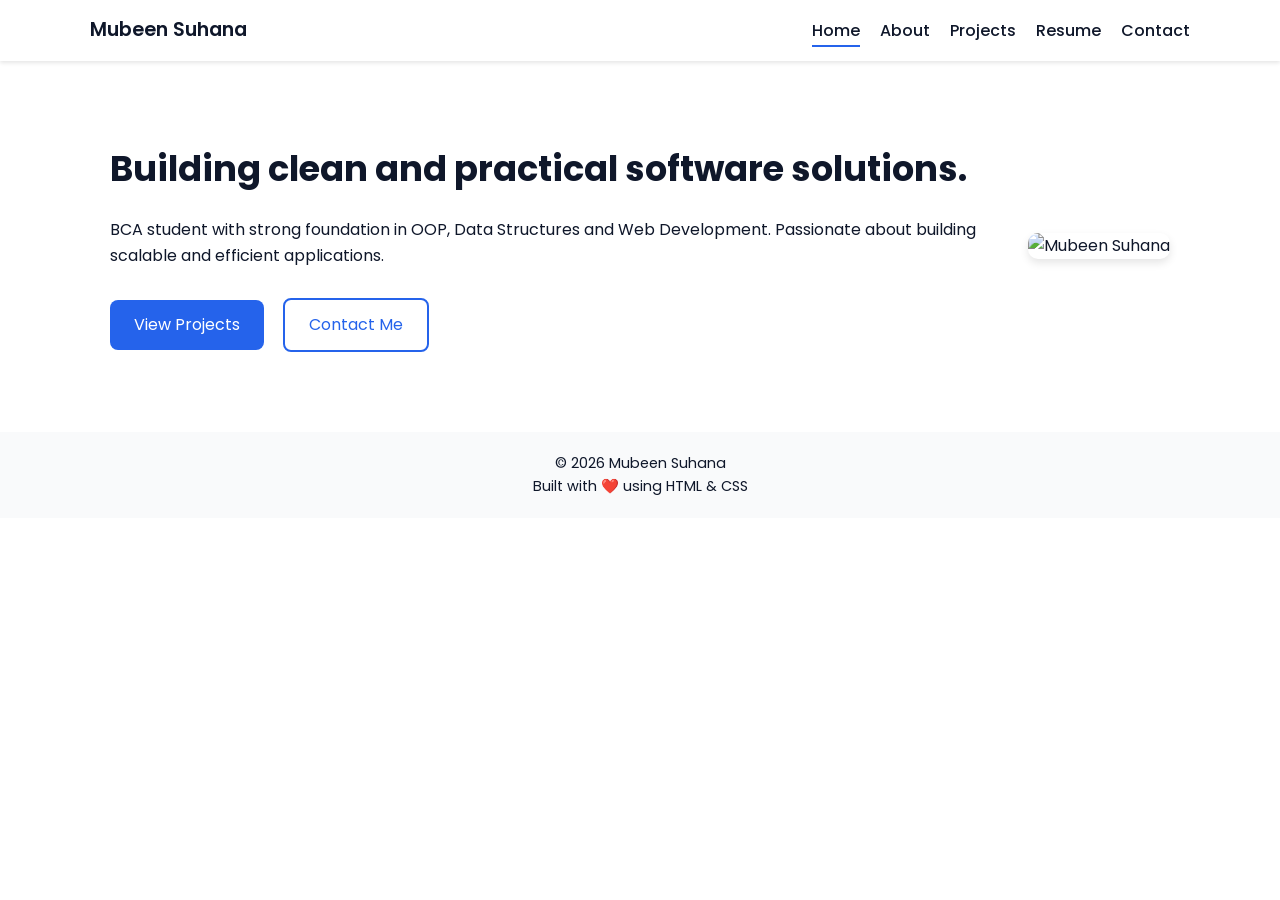
==== index.html @ 09c67f22 "Version 1" ====
<!DOCTYPE html>
<html lang="en">
<head>
    <meta charset="UTF-8">
    <meta http-equiv="X-UA-Compatible" content="IE=edge">
    <meta name="viewport" content="width=device-width, initial-scale=1.0">
    <title>Mubeen Suhana – Portfolio</title>

    <!-- Google Font -->
    <link href="https://fonts.googleapis.com/css2?family=Poppins:wght@300;400;600&display=swap" rel="stylesheet">
    <!-- Stylesheet -->
    <link rel="stylesheet" href="assets/css/style.css">
</head>
<body>
    <!-- Header / Navbar -->
    <header class="site-header">
        <div class="container">
            <div class="logo">Mubeen Suhana</div>
            <nav class="site-nav" id="site-nav">
                <a href="index.html" class="nav-link active">Home</a>
                <a href="about.html" class="nav-link">About</a>
                <a href="projects.html" class="nav-link">Projects</a>
                <a href="resume.html" class="nav-link">Resume</a>
                <a href="contact.html" class="nav-link">Contact</a>
            </nav>
            <div class="hamburger" id="hamburger">
                <span></span><span></span><span></span>
            </div>
        </div>
    </header>

    <!-- Landing Section -->
    <section class="landing fade-in" id="home">
        <div class="container landing-content">
            <div class="intro-text">
                <h1>Building clean and practical software solutions.</h1>
                <p>BCA student with strong foundation in OOP, Data Structures and Web Development. Passionate about building scalable and efficient applications.</p>
                <div class="buttons">
                    <a href="projects.html" class="btn btn-primary">View Projects</a>
                    <a href="contact.html" class="btn btn-secondary">Contact Me</a>
                </div>
            </div>
            <div class="intro-image">
                <img src="assets/images/profile.jpg" alt="Mubeen Suhana" />
            </div>
        </div>
    </section>

    <!-- Footer -->
    <footer class="site-footer">
        <div class="container">
            <p>© 2026 Mubeen Suhana</p>
            <p>Built with ❤️ using HTML &amp; CSS</p>
        </div>
    </footer>

    <script src="assets/js/main.js"></script>
</body>
</html>
---- assets/css/style.css ----
/* Reset & base */
*{
    margin:0;
    padding:0;
    box-sizing:border-box;
}
html{scroll-behavior:smooth;}
body{
    font-family:'Poppins',sans-serif;
    color:#0f172a;
    line-height:1.6;
    background:#fff;
}
.container{
    max-width:1100px;
    margin:0 auto;
    padding:0 20px;
}
.site-header{
    position:sticky;
    top:0;
    background:#fff;
    box-shadow:0 2px 4px rgba(0,0,0,.1);
    z-index:100;
}
.site-header .container{
    display:flex;
    align-items:center;
    justify-content:space-between;
    padding:15px 0;
}
.logo{
    font-weight:600;
    font-size:1.2rem;
}
.site-nav{
    display:flex;
    gap:20px;
}
.nav-link{
    text-decoration:none;
    color:#0f172a;
    font-weight:500;
    position:relative;
}
.nav-link.active::after{
    content:'';
    position:absolute;
    width:100%;
    height:2px;
    background:#2563eb;
    bottom:-4px;
    left:0;
}
.hamburger{
    display:none;
    flex-direction:column;
    cursor:pointer;
    gap:4px;
}
.hamburger span{
    width:25px;
    height:3px;
    background:#0f172a;
    border-radius:2px;
}

/* Landing */
.landing{
    padding:80px 0;
}
.landing-content{
    display:flex;
    align-items:center;
    justify-content:space-between;
    gap:40px;
    flex-wrap:wrap;
}
.intro-text{
    flex:1 1 400px;
}
.intro-text h1{
    font-size:2.2rem;
    margin-bottom:20px;
}
.intro-text p{
    margin-bottom:30px;
}
.buttons .btn{
    margin-right:15px;
}
.intro-image img{
    width:300px;
    max-width:100%;
    border-radius:10px;
    box-shadow:0 4px 8px rgba(0,0,0,.1);
}

/* Sections */
.section-title{
    text-align:center;
    margin-bottom:40px;
    font-size:1.8rem;
}

.about-section, .projects-section, .resume-section, .contact-section{
    padding:60px 0;
}
.about-content{
    display:flex;
    gap:40px;
    flex-wrap:wrap;
}
.about-image img{
    width:250px;
    border-radius:12px;
    box-shadow:0 4px 8px rgba(0,0,0,.1);
}
.about-text{
    flex:1 1 300px;
}
.skills-grid{
    display:grid;
    gap:20px;
    grid-template-columns:repeat(auto-fit,minmax(200px,1fr));
}
.skill-card{
    background:#f9fafb;
    padding:20px;
    border-radius:10px;
    box-shadow:0 2px 4px rgba(0,0,0,.05);
}
.education-section .timeline{
    list-style:none;
    position:relative;
    padding-left:20px;
}
.education-section .timeline::before{
    content:'';
    position:absolute;
    left:9px;
    top:0;
    bottom:0;
    width:2px;
    background:#2563eb;
}
.education-section .timeline li{
    position:relative;
    margin-bottom:20px;
}
.education-section .timeline .year{
    font-weight:600;
    color:#2563eb;
}
.education-section .timeline .details{
    margin-left:20px;
}

/* alternate section backgrounds */
section:nth-of-type(even){
    background:#f9fafb;
}
.projects-grid{
    display:grid;
    gap:30px;
    grid-template-columns:repeat(auto-fit,minmax(280px,1fr));
}
.project-card{
    background:#f9fafb;
    padding:20px;
    border-radius:12px;
    box-shadow:0 2px 4px rgba(0,0,0,.05);
    transition:transform .3s,box-shadow .3s;
}
.project-card:hover{
    transform:translateY(-5px);
    box-shadow:0 8px 16px rgba(0,0,0,.1);
}
.tags{
    margin:15px 0;
}
.tag{
    display:inline-block;
    background:#e0e7ff;
    color:#2563eb;
    padding:4px 8px;
    border-radius:8px;
    font-size:0.8rem;
    margin-right:5px;
}
.project-links .btn-sm{
    font-size:0.85rem;
    padding:6px 12px;
}

.resume-content{
    margin-top:30px;
}
.resume-content h3{
    margin-top:20px;
}

.contact-content{
    display:flex;
    gap:40px;
    flex-wrap:wrap;
}
.contact-info{
    flex:1 1 250px;
}
.contact-form{
    flex:1 1 300px;
}
.contact-form input,
.contact-form textarea{
    width:100%;
    padding:10px;
    margin-bottom:15px;
    border:1px solid #ccc;
    border-radius:8px;
    transition:border-color .3s;
}
.contact-form input:focus,
.contact-form textarea:focus{
    outline:none;
    border-color:#2563eb;
}

.btn{
    display:inline-block;
    background:#2563eb;
    color:#fff;
    text-decoration:none;
    padding:12px 24px;
    border-radius:8px;
    transition:background .3s,transform .2s;
}
.btn:hover{
    background:#1e40af;
    transform:translateY(-2px);
}
.btn-secondary{
    background:#fff;
    color:#2563eb;
    border:2px solid #2563eb;
}
.btn-secondary:hover{
    background:#2563eb;
    color:#fff;
}
.btn-sm{
    padding:8px 16px;
}

.site-footer{
    background:#f9fafb;
    padding:20px 0;
    text-align:center;
    font-size:0.9rem;
}

/* responsive */
.fade-in{
    opacity:0;
    transform:translateY(20px);
    transition:opacity .6s ease-out, transform .6s ease-out;
}
.fade-in.visible{
    opacity:1;
    transform:translateY(0);
}

@media(max-width:768px){
    .site-nav{
        position:absolute;
        z-index:200;
        top:60px;
        right:20px;
        background:#fff;
        flex-direction:column;
        gap:10px;
        padding:15px;
        box-shadow:0 2px 8px rgba(0,0,0,.1);
        display:none;
    }
    .site-nav.open{
        display:flex;
    }
    .hamburger{
        display:flex;
    }
    .landing-content{
        flex-direction:column;
        text-align:center;
    }
    .about-content,
    .contact-content{
        flex-direction:column;
    }
}
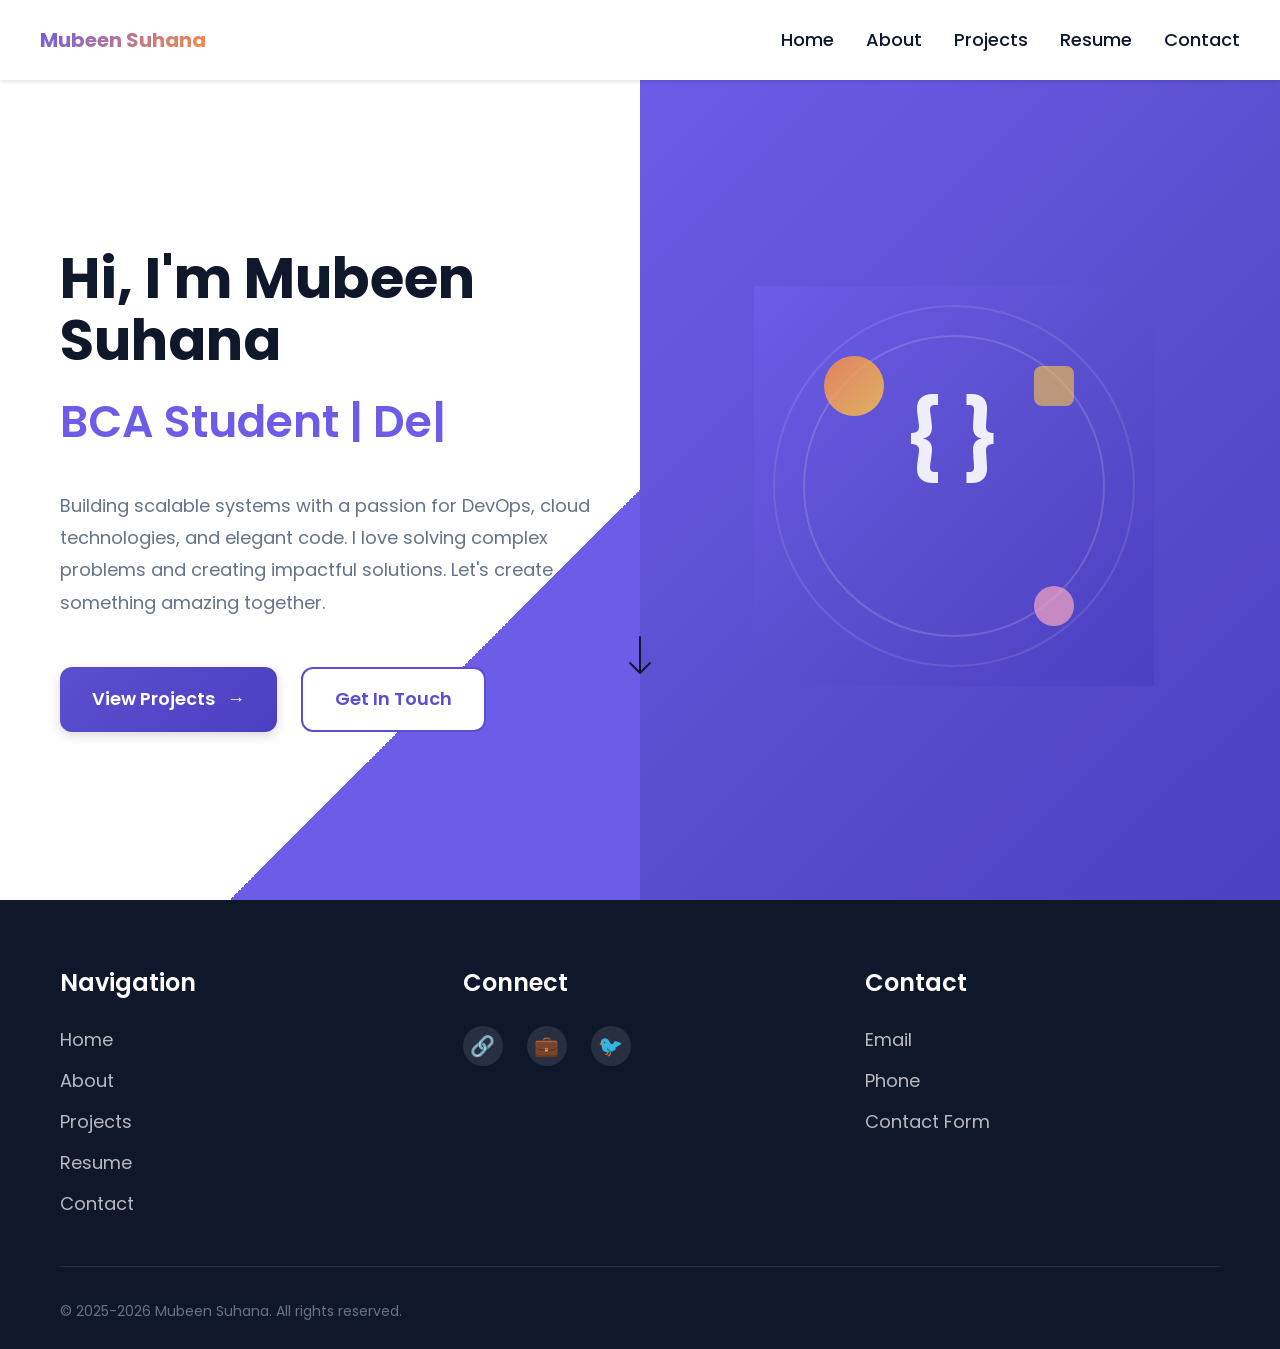
==== commit a3ba8632: "Version 2 Update" ====
--- a/index.html
+++ b/index.html
@@ -4,53 +4,149 @@
     <meta charset="UTF-8">
     <meta http-equiv="X-UA-Compatible" content="IE=edge">
     <meta name="viewport" content="width=device-width, initial-scale=1.0">
-    <title>Mubeen Suhana – Portfolio</title>
-
-    <!-- Google Font -->
-    <link href="https://fonts.googleapis.com/css2?family=Poppins:wght@300;400;600&display=swap" rel="stylesheet">
-    <!-- Stylesheet -->
+    <meta name="description" content="Mubeen Suhana - BCA Student & Aspiring DevOps Engineer. Explore my portfolio, projects, and skills in software development and cloud technologies.">
+    <meta name="keywords" content="DevOps, Developer, BCA Student, Cloud Technologies, Web Development">
+    <meta name="author" content="Mubeen Suhana">
+    <meta name="theme-color" content="#6C5CE7">
+    <title>Mubeen Suhana - BCA Student & Aspiring DevOps Engineer</title>
+    <link rel="icon" type="image/svg+xml" href="data:image/svg+xml,<svg xmlns='http://www.w3.org/2000/svg' viewBox='0 0 100 100'><text y='75' font-size='75' fill='%236C5CE7'>M</text></svg>">
+    <link href="https://fonts.googleapis.com/css2?family=Poppins:wght@300;400;500;600;700&display=swap" rel="stylesheet">
     <link rel="stylesheet" href="assets/css/style.css">
 </head>
 <body>
-    <!-- Header / Navbar -->
+    <!-- HEADER / NAVIGATION -->
     <header class="site-header">
         <div class="container">
             <div class="logo">Mubeen Suhana</div>
-            <nav class="site-nav" id="site-nav">
+            <nav class="site-nav" id="site-nav" aria-label="Main navigation">
                 <a href="index.html" class="nav-link active">Home</a>
                 <a href="about.html" class="nav-link">About</a>
                 <a href="projects.html" class="nav-link">Projects</a>
                 <a href="resume.html" class="nav-link">Resume</a>
                 <a href="contact.html" class="nav-link">Contact</a>
             </nav>
-            <div class="hamburger" id="hamburger">
-                <span></span><span></span><span></span>
+            <div class="hamburger" id="hamburger" aria-label="Toggle navigation" role="button" tabindex="0">
+                <span></span>
+                <span></span>
+                <span></span>
             </div>
         </div>
     </header>
 
-    <!-- Landing Section -->
-    <section class="landing fade-in" id="home">
-        <div class="container landing-content">
-            <div class="intro-text">
-                <h1>Building clean and practical software solutions.</h1>
-                <p>BCA student with strong foundation in OOP, Data Structures and Web Development. Passionate about building scalable and efficient applications.</p>
-                <div class="buttons">
-                    <a href="projects.html" class="btn btn-primary">View Projects</a>
-                    <a href="contact.html" class="btn btn-secondary">Contact Me</a>
+    <!-- HERO SECTION -->
+    <section class="landing" id="home">
+        <div class="container">
+            <div class="landing-content">
+                <!-- Left Content -->
+                <div class="intro-text">
+                    <h1>Hi, I'm Mubeen Suhana</h1>
+                    <div class="role-subtitle">
+                        <span class="typing">BCA Student | DevOps Enthusiast</span>
+                    </div>
+                    <p class="summary">
+                        Building scalable systems with a passion for DevOps, cloud technologies, and elegant code. 
+                        I love solving complex problems and creating impactful solutions. Let's create something amazing together.
+                    </p>
+                    <div class="cta-buttons">
+                        <a href="projects.html" class="btn btn-primary">
+                            <span>View Projects</span>
+                            <span>→</span>
+                        </a>
+                        <a href="contact.html" class="btn btn-secondary">
+                            <span>Get In Touch</span>
+                        </a>
+                    </div>
+                </div>
+
+                <!-- Right Content - Decorative Image Area -->
+                <div class="intro-image-wrapper">
+                    <div class="intro-image">
+                        <svg viewBox="0 0 400 400" xmlns="http://www.w3.org/2000/svg">
+                            <!-- Gradient Background -->
+                            <defs>
+                                <linearGradient id="bgGradient" x1="0%" y1="0%" x2="100%" y2="100%">
+                                    <stop offset="0%" style="stop-color:#6C5CE7;stop-opacity:1" />
+                                    <stop offset="50%" style="stop-color:#5A4FCF;stop-opacity:1" />
+                                    <stop offset="100%" style="stop-color:#4C40C2;stop-opacity:1" />
+                                </linearGradient>
+                                <linearGradient id="accentGradient" x1="0%" y1="0%" x2="100%" y2="100%">
+                                    <stop offset="0%" style="stop-color:#FF8C42;stop-opacity:1" />
+                                    <stop offset="100%" style="stop-color:#FFC947;stop-opacity:1" />
+                                </linearGradient>
+                            </defs>
+                            
+                            <!-- Background -->
+                            <rect width="400" height="400" fill="url(#bgGradient)"/>
+                            
+                            <!-- Decorative Elements -->
+                            <circle cx="200" cy="200" r="180" fill="none" stroke="rgba(255,255,255,0.1)" stroke-width="2"/>
+                            <circle cx="200" cy="200" r="150" fill="none" stroke="rgba(255,255,255,0.15)" stroke-width="2"/>
+                            
+                            <!-- Development Icon -->
+                            <g transform="translate(150, 120)">
+                                <!-- Code Brackets -->
+                                <text x="0" y="60" font-size="80" font-weight="bold" fill="rgba(255,255,255,0.9)">{ }</text>
+                            </g>
+                            
+                            <!-- Floating Elements -->
+                            <circle cx="100" cy="100" r="30" fill="url(#accentGradient)" opacity="0.8"/>
+                            <circle cx="300" cy="320" r="20" fill="#F8A5C2" opacity="0.7"/>
+                            <rect x="280" y="80" width="40" height="40" fill="#FFC947" opacity="0.6" rx="8"/>
+                        </svg>
+                    </div>
                 </div>
             </div>
-            <div class="intro-image">
-                <img src="assets/images/profile.jpg" alt="Mubeen Suhana" />
+
+            <!-- Scroll Indicator -->
+            <div class="scroll-indicator">
+                <svg width="24" height="40" viewBox="0 0 24 40" fill="none" xmlns="http://www.w3.org/2000/svg">
+                    <path d="M12 2V38M12 38L2 28M12 38L22 28" stroke="#0F172A" stroke-width="2" stroke-linecap="round" stroke-linejoin="round"/>
+                </svg>
             </div>
         </div>
     </section>
 
-    <!-- Footer -->
+    <!-- FOOTER -->
     <footer class="site-footer">
         <div class="container">
-            <p>© 2026 Mubeen Suhana</p>
-            <p>Built with ❤️ using HTML &amp; CSS</p>
+            <div class="footer-content">
+                <div class="footer-section">
+                    <h4>Navigation</h4>
+                    <div class="footer-links">
+                        <a href="index.html">Home</a>
+                        <a href="about.html">About</a>
+                        <a href="projects.html">Projects</a>
+                        <a href="resume.html">Resume</a>
+                        <a href="contact.html">Contact</a>
+                    </div>
+                </div>
+                <div class="footer-section">
+                    <h4>Connect</h4>
+                    <div class="social-links">
+                        <a href="https://github.com" target="_blank" rel="noopener noreferrer" class="social-link" aria-label="GitHub" title="GitHub">
+                            <span>🔗</span>
+                        </a>
+                        <a href="https://linkedin.com" target="_blank" rel="noopener noreferrer" class="social-link" aria-label="LinkedIn" title="LinkedIn">
+                            <span>💼</span>
+                        </a>
+                        <a href="https://twitter.com" target="_blank" rel="noopener noreferrer" class="social-link" aria-label="Twitter" title="Twitter">
+                            <span>🐦</span>
+                        </a>
+                    </div>
+                </div>
+                <div class="footer-section">
+                    <h4>Contact</h4>
+                    <div class="footer-links">
+                        <a href="mailto:mubeensuhana10@gmail.com">Email</a>
+                        <a href="tel:+919591820021">Phone</a>
+                        <a href="contact.html">Contact Form</a>
+                    </div>
+                </div>
+            </div>
+            <div class="footer-bottom">
+                <p>&copy; 2025-2026 Mubeen Suhana. All rights reserved.</p>
+                <div class="back-to-top" id="backToTop" title="Back to Top">↑</div>
+            </div>
         </div>
     </footer>
 
--- a/assets/css/style.css
+++ b/assets/css/style.css
@@ -1,300 +1,1095 @@
-/* Reset & base */
-*{
-    margin:0;
-    padding:0;
-    box-sizing:border-box;
-}
-html{scroll-behavior:smooth;}
-body{
-    font-family:'Poppins',sans-serif;
-    color:#0f172a;
-    line-height:1.6;
-    background:#fff;
-}
-.container{
-    max-width:1100px;
-    margin:0 auto;
-    padding:0 20px;
-}
-.site-header{
-    position:sticky;
-    top:0;
-    background:#fff;
-    box-shadow:0 2px 4px rgba(0,0,0,.1);
-    z-index:100;
-}
-.site-header .container{
-    display:flex;
-    align-items:center;
-    justify-content:space-between;
-    padding:15px 0;
-}
-.logo{
-    font-weight:600;
-    font-size:1.2rem;
-}
-.site-nav{
-    display:flex;
-    gap:20px;
-}
-.nav-link{
-    text-decoration:none;
-    color:#0f172a;
-    font-weight:500;
-    position:relative;
-}
-.nav-link.active::after{
-    content:'';
-    position:absolute;
-    width:100%;
-    height:2px;
-    background:#2563eb;
-    bottom:-4px;
-    left:0;
-}
-.hamburger{
-    display:none;
-    flex-direction:column;
-    cursor:pointer;
-    gap:4px;
-}
-.hamburger span{
-    width:25px;
-    height:3px;
-    background:#0f172a;
-    border-radius:2px;
-}
-
-/* Landing */
-.landing{
-    padding:80px 0;
-}
-.landing-content{
-    display:flex;
-    align-items:center;
-    justify-content:space-between;
-    gap:40px;
-    flex-wrap:wrap;
-}
-.intro-text{
-    flex:1 1 400px;
-}
-.intro-text h1{
-    font-size:2.2rem;
-    margin-bottom:20px;
-}
-.intro-text p{
-    margin-bottom:30px;
-}
-.buttons .btn{
-    margin-right:15px;
-}
-.intro-image img{
-    width:300px;
-    max-width:100%;
-    border-radius:10px;
-    box-shadow:0 4px 8px rgba(0,0,0,.1);
-}
-
-/* Sections */
-.section-title{
-    text-align:center;
-    margin-bottom:40px;
-    font-size:1.8rem;
-}
-
-.about-section, .projects-section, .resume-section, .contact-section{
-    padding:60px 0;
-}
-.about-content{
-    display:flex;
-    gap:40px;
-    flex-wrap:wrap;
-}
-.about-image img{
-    width:250px;
-    border-radius:12px;
-    box-shadow:0 4px 8px rgba(0,0,0,.1);
-}
-.about-text{
-    flex:1 1 300px;
-}
-.skills-grid{
-    display:grid;
-    gap:20px;
-    grid-template-columns:repeat(auto-fit,minmax(200px,1fr));
-}
-.skill-card{
-    background:#f9fafb;
-    padding:20px;
-    border-radius:10px;
-    box-shadow:0 2px 4px rgba(0,0,0,.05);
-}
-.education-section .timeline{
-    list-style:none;
-    position:relative;
-    padding-left:20px;
-}
-.education-section .timeline::before{
-    content:'';
-    position:absolute;
-    left:9px;
-    top:0;
-    bottom:0;
-    width:2px;
-    background:#2563eb;
-}
-.education-section .timeline li{
-    position:relative;
-    margin-bottom:20px;
-}
-.education-section .timeline .year{
-    font-weight:600;
-    color:#2563eb;
-}
-.education-section .timeline .details{
-    margin-left:20px;
-}
-
-/* alternate section backgrounds */
-section:nth-of-type(even){
-    background:#f9fafb;
-}
-.projects-grid{
-    display:grid;
-    gap:30px;
-    grid-template-columns:repeat(auto-fit,minmax(280px,1fr));
-}
-.project-card{
-    background:#f9fafb;
-    padding:20px;
-    border-radius:12px;
-    box-shadow:0 2px 4px rgba(0,0,0,.05);
-    transition:transform .3s,box-shadow .3s;
-}
-.project-card:hover{
-    transform:translateY(-5px);
-    box-shadow:0 8px 16px rgba(0,0,0,.1);
-}
-.tags{
-    margin:15px 0;
-}
-.tag{
-    display:inline-block;
-    background:#e0e7ff;
-    color:#2563eb;
-    padding:4px 8px;
-    border-radius:8px;
-    font-size:0.8rem;
-    margin-right:5px;
-}
-.project-links .btn-sm{
-    font-size:0.85rem;
-    padding:6px 12px;
-}
-
-.resume-content{
-    margin-top:30px;
-}
-.resume-content h3{
-    margin-top:20px;
-}
-
-.contact-content{
-    display:flex;
-    gap:40px;
-    flex-wrap:wrap;
-}
-.contact-info{
-    flex:1 1 250px;
-}
-.contact-form{
-    flex:1 1 300px;
-}
-.contact-form input,
-.contact-form textarea{
-    width:100%;
-    padding:10px;
-    margin-bottom:15px;
-    border:1px solid #ccc;
-    border-radius:8px;
-    transition:border-color .3s;
-}
-.contact-form input:focus,
-.contact-form textarea:focus{
-    outline:none;
-    border-color:#2563eb;
-}
-
-.btn{
-    display:inline-block;
-    background:#2563eb;
-    color:#fff;
-    text-decoration:none;
-    padding:12px 24px;
-    border-radius:8px;
-    transition:background .3s,transform .2s;
-}
-.btn:hover{
-    background:#1e40af;
-    transform:translateY(-2px);
-}
-.btn-secondary{
-    background:#fff;
-    color:#2563eb;
-    border:2px solid #2563eb;
-}
-.btn-secondary:hover{
-    background:#2563eb;
-    color:#fff;
-}
-.btn-sm{
-    padding:8px 16px;
-}
-
-.site-footer{
-    background:#f9fafb;
-    padding:20px 0;
-    text-align:center;
-    font-size:0.9rem;
-}
-
-/* responsive */
-.fade-in{
-    opacity:0;
-    transform:translateY(20px);
-    transition:opacity .6s ease-out, transform .6s ease-out;
-}
-.fade-in.visible{
-    opacity:1;
-    transform:translateY(0);
-}
-
-@media(max-width:768px){
-    .site-nav{
-        position:absolute;
-        z-index:200;
-        top:60px;
-        right:20px;
-        background:#fff;
-        flex-direction:column;
-        gap:10px;
-        padding:15px;
-        box-shadow:0 2px 8px rgba(0,0,0,.1);
-        display:none;
-    }
-    .site-nav.open{
-        display:flex;
-    }
-    .hamburger{
-        display:flex;
-    }
-    .landing-content{
-        flex-direction:column;
-        text-align:center;
-    }
+/* ==========================================
+   PREMIUM DEVELOPER PORTFOLIO - DESIGN SYSTEM
+   ========================================== */
+
+/* CSS VARIABLES - DESIGN TOKENS */
+:root {
+    /* Primary Colors */
+    --color-primary-dark: #6C5CE7;
+    --color-primary: #5A4FCF;
+    --color-primary-light: #4C40C2;
+    
+    /* Accent Colors */
+    --color-accent-orange: #FF8C42;
+    --color-accent-yellow: #FFC947;
+    --color-accent-pink: #F8A5C2;
+    
+    /* Neutrals */
+    --color-white: #FFFFFF;
+    --color-light: #F5F5F7;
+    --color-light-gray: #E9ECEF;
+    --color-dark-text: #0F172A;
+    --color-secondary-text: #64748B;
+    
+    /* Typography */
+    --font-primary: 'Poppins', sans-serif;
+    --font-size-h1: 3.5rem;
+    --font-size-h2: 2.75rem;
+    --font-size-h3: 2rem;
+    --font-size-h4: 1.5rem;
+    --font-size-body: 1.125rem;
+    --font-size-small: 0.875rem;
+    --font-weight-regular: 400;
+    --font-weight-medium: 500;
+    --font-weight-semibold: 600;
+    --font-weight-bold: 700;
+    
+    /* Spacing Scale */
+    --space-xs: 0.5rem;
+    --space-sm: 0.75rem;
+    --space-md: 1rem;
+    --space-lg: 1.5rem;
+    --space-xl: 2rem;
+    --space-2xl: 3rem;
+    --space-3xl: 4rem;
+    --space-4xl: 6rem;
+    
+    /* Border Radius */
+    --radius-sm: 8px;
+    --radius-md: 12px;
+    --radius-lg: 16px;
+    --radius-xl: 24px;
+    --radius-full: 9999px;
+    
+    /* Shadows */
+    --shadow-xs: 0 1px 2px rgba(0, 0, 0, 0.05);
+    --shadow-sm: 0 2px 4px rgba(0, 0, 0, 0.1);
+    --shadow-md: 0 4px 12px rgba(0, 0, 0, 0.15);
+    --shadow-lg: 0 8px 24px rgba(0, 0, 0, 0.2);
+    --shadow-xl: 0 12px 32px rgba(0, 0, 0, 0.25);
+    --shadow-glow: 0 0 30px rgba(106, 92, 231, 0.3);
+    
+    /* Transitions */
+    --transition-fast: 0.2s ease-in-out;
+    --transition-base: 0.3s ease-in-out;
+    --transition-slow: 0.6s ease-out;
+    
+    /* Container */
+    --container-max-width: 1200px;
+    --container-padding: 1.25rem;
+}
+
+/* ==========================================
+   RESET & BASE STYLES
+   ========================================== */
+*,
+*::before,
+*::after {
+    margin: 0;
+    padding: 0;
+    box-sizing: border-box;
+}
+
+html {
+    scroll-behavior: smooth;
+}
+
+body {
+    font-family: var(--font-primary);
+    font-size: var(--font-size-body);
+    color: var(--color-dark-text);
+    line-height: 1.6;
+    background: var(--color-white);
+    overflow-x: hidden;
+}
+
+/* Typography */
+h1 {
+    font-size: var(--font-size-h1);
+    font-weight: var(--font-weight-bold);
+    line-height: 1.2;
+    color: var(--color-dark-text);
+}
+
+h2 {
+    font-size: var(--font-size-h2);
+    font-weight: var(--font-weight-bold);
+    line-height: 1.2;
+    color: var(--color-dark-text);
+}
+
+h3 {
+    font-size: var(--font-size-h3);
+    font-weight: var(--font-weight-bold);
+    color: var(--color-dark-text);
+}
+
+h4 {
+    font-size: var(--font-size-h4);
+    font-weight: var(--font-weight-semibold);
+    color: var(--color-dark-text);
+}
+
+p {
+    color: var(--color-secondary-text);
+    line-height: 1.8;
+}
+
+a {
+    color: var(--color-primary);
+    text-decoration: none;
+    transition: color var(--transition-base);
+}
+
+a:hover {
+    color: var(--color-primary-dark);
+}
+
+/* Container */
+.container {
+    max-width: var(--container-max-width);
+    margin: 0 auto;
+    padding: 0 var(--container-padding);
+}
+
+/* ==========================================
+   HEADER & NAVIGATION
+   ========================================== */
+.site-header {
+    position: sticky;
+    top: 0;
+    background: rgba(255, 255, 255, 0.95);
+    backdrop-filter: blur(10px);
+    box-shadow: var(--shadow-sm);
+    z-index: 100;
+}
+
+.site-header .container {
+    display: flex;
+    align-items: center;
+    justify-content: space-between;
+    padding: var(--space-lg) 0;
+}
+
+.logo {
+    font-weight: var(--font-weight-bold);
+    font-size: 1.25rem;
+    background: linear-gradient(135deg, var(--color-primary-dark), var(--color-accent-orange));
+    -webkit-background-clip: text;
+    -webkit-text-fill-color: transparent;
+    background-clip: text;
+}
+
+.site-nav {
+    display: flex;
+    gap: var(--space-xl);
+}
+
+.nav-link {
+    text-decoration: none;
+    color: var(--color-dark-text);
+    font-weight: var(--font-weight-medium);
+    position: relative;
+    transition: color var(--transition-base);
+}
+
+.nav-link::after {
+    content: '';
+    position: absolute;
+    bottom: -4px;
+    left: 0;
+    width: 0;
+    height: 2px;
+    background: linear-gradient(90deg, var(--color-primary), var(--color-accent-orange));
+    transition: width var(--transition-base);
+}
+
+.nav-link:hover::after,
+.nav-link.active::after {
+    width: 100%;
+}
+
+.nav-link.active {
+    color: var(--color-primary);
+}
+
+.hamburger {
+    display: none;
+    flex-direction: column;
+    cursor: pointer;
+    gap: var(--space-xs);
+}
+
+.hamburger span {
+    width: 25px;
+    height: 3px;
+    background: var(--color-dark-text);
+    border-radius: var(--radius-sm);
+    transition: all var(--transition-base);
+}
+
+/* ==========================================
+   HERO / LANDING SECTION
+   ========================================== */
+.landing {
+    min-height: calc(100vh - 80px);
+    display: flex;
+    align-items: center;
+    padding: var(--space-4xl) 0;
+    background: linear-gradient(135deg, var(--color-white) 50%, #6C5CE7 50%);
+    position: relative;
+    overflow: hidden;
+}
+
+.landing::before {
+    content: '';
+    position: absolute;
+    right: 0;
+    top: 0;
+    bottom: 0;
+    width: 50%;
+    background: linear-gradient(135deg, #6C5CE7, #5A4FCF, #4C40C2);
+    z-index: 0;
+}
+
+.landing .container {
+    position: relative;
+    z-index: 1;
+}
+
+.landing-content {
+    display: grid;
+    grid-template-columns: 1fr 1fr;
+    gap: var(--space-4xl);
+    align-items: center;
+}
+
+.intro-text {
+    color: var(--color-dark-text);
+}
+
+.intro-text h1 {
+    font-size: var(--font-size-h1);
+    margin-bottom: var(--space-md);
+    line-height: 1.1;
+}
+
+.intro-text .role-subtitle {
+    font-size: var(--font-size-h2);
+    color: var(--color-primary-dark);
+    font-weight: var(--font-weight-semibold);
+    margin-bottom: var(--space-xl);
+    min-height: 3.5rem;
+}
+
+.intro-text .summary {
+    font-size: var(--font-size-body);
+    color: var(--color-secondary-text);
+    margin-bottom: var(--space-2xl);
+    line-height: 1.8;
+}
+
+.cta-buttons {
+    display: flex;
+    gap: var(--space-lg);
+    flex-wrap: wrap;
+}
+
+.intro-image-wrapper {
+    display: flex;
+    justify-content: center;
+    align-items: center;
+}
+
+.intro-image {
+    position: relative;
+    width: 100%;
+    max-width: 400px;
+    aspect-ratio: 1;
+}
+
+.intro-image img {
+    width: 100%;
+    height: 100%;
+    object-fit: cover;
+    border-radius: var(--radius-xl);
+    box-shadow: var(--shadow-xl);
+    border: 4px solid var(--color-white);
+}
+
+.scroll-indicator {
+    position: absolute;
+    bottom: var(--space-2xl);
+    left: 50%;
+    transform: translateX(-50%);
+    animation: bounce 2s infinite;
+}
+
+@keyframes bounce {
+    0%, 20%, 50%, 80%, 100% {
+        transform: translateX(-50%) translateY(0);
+    }
+    40% {
+        transform: translateX(-50%) translateY(-10px);
+    }
+    60% {
+        transform: translateX(-50%) translateY(-5px);
+    }
+}
+
+/* ==========================================
+   SECTIONS & CONTAINERS
+   ========================================== */
+section {
+    padding: var(--space-4xl) 0;
+}
+
+.section-title {
+    font-size: var(--font-size-h2);
+    text-align: center;
+    margin-bottom: var(--space-3xl);
+    background: linear-gradient(135deg, var(--color-primary-dark), var(--color-accent-orange));
+    -webkit-background-clip: text;
+    -webkit-text-fill-color: transparent;
+    background-clip: text;
+}
+
+/* Split Layout */
+.split-content {
+    display: grid;
+    grid-template-columns: 1fr 1fr;
+    gap: var(--space-4xl);
+    align-items: center;
+}
+
+.text-content {
+    z-index: 1;
+}
+
+/* ==========================================
+   ABOUT SECTION
+   ========================================== */
+.about-section {
+    background: var(--color-white);
+}
+
+.about-content {
+    display: grid;
+    grid-template-columns: 1fr 1fr;
+    gap: var(--space-4xl);
+    align-items: start;
+}
+
+.about-image {
+    position: relative;
+}
+
+.about-image img {
+    width: 100%;
+    border-radius: var(--radius-xl);
+    box-shadow: var(--shadow-lg);
+    transition: transform var(--transition-base);
+}
+
+.about-image img:hover {
+    transform: translateY(-8px);
+}
+
+.about-text h2 {
+    margin-bottom: var(--space-xl);
+}
+
+.about-text p {
+    margin-bottom: var(--space-lg);
+    font-size: var(--font-size-body);
+}
+
+/* ==========================================
+   SKILLS SECTION
+   ========================================== */
+.skills-section {
+    background: var(--color-light);
+}
+
+.skills-grid {
+    display: grid;
+    grid-template-columns: repeat(auto-fit, minmax(280px, 1fr));
+    gap: var(--space-2xl);
+}
+
+.skill-card {
+    /* glassmorphism */
+    background: rgba(255, 255, 255, 0.45);
+    backdrop-filter: blur(10px);
+    padding: var(--space-2xl);
+    border-radius: var(--radius-lg);
+    box-shadow: var(--shadow-md);
+    transition: all var(--transition-base);
+    border-left: 4px solid var(--color-primary);
+}
+
+.skill-card:hover {
+    transform: translateY(-8px);
+    box-shadow: var(--shadow-xl);
+    border-left-color: var(--color-accent-orange);
+}
+
+.skill-card h4 {
+    margin-bottom: var(--space-md);
+    color: var(--color-primary-dark);
+}
+
+.skill-card p {
+    display: flex;
+    flex-wrap: wrap;
+    gap: var(--space-sm);
+}
+
+.skill-badge {
+    display: inline-block;
+    background: linear-gradient(135deg, var(--color-primary), var(--color-primary-light));
+    color: var(--color-white);
+    padding: var(--space-sm) var(--space-lg);
+    border-radius: var(--radius-full);
+    font-size: var(--font-size-small);
+    font-weight: var(--font-weight-medium);
+}
+
+/* ==========================================
+   PROJECTS SECTION
+   ========================================== */
+.projects-section {
+    background: var(--color-white);
+}
+
+.projects-grid {
+    display: grid;
+    grid-template-columns: repeat(auto-fit, minmax(320px, 1fr));
+    gap: var(--space-2xl);
+}
+
+.project-card {
+    /* glassmorphism effect */
+    background: rgba(255, 255, 255, 0.5);
+    backdrop-filter: blur(8px);
+    border-radius: var(--radius-lg);
+    box-shadow: var(--shadow-md);
+    overflow: hidden;
+    transition: all var(--transition-base);
+    border: 1px solid rgba(255,255,255,0.2);
+}
+
+.project-card:hover {
+    transform: translateY(-12px);
+    box-shadow: var(--shadow-lg);
+}
+
+.project-image {
+    width: 100%;
+    height: 200px;
+    background: linear-gradient(135deg, var(--color-primary), var(--color-primary-light));
+    display: flex;
+    align-items: center;
+    justify-content: center;
+    color: var(--color-white);
+    font-size: 3rem;
+}
+
+.project-content {
+    padding: var(--space-2xl);
+}
+
+.project-content h3 {
+    margin-bottom: var(--space-md);
+}
+
+.project-description {
+    font-size: var(--font-size-body);
+    color: var(--color-secondary-text);
+    margin-bottom: var(--space-lg);
+}
+
+.tech-stack {
+    display: flex;
+    flex-wrap: wrap;
+    gap: var(--space-sm);
+    margin-bottom: var(--space-lg);
+}
+
+.tech-tag {
+    display: inline-block;
+    background: var(--color-light);
+    color: var(--color-primary);
+    padding: var(--space-sm) var(--space-md);
+    border-radius: var(--radius-sm);
+    font-size: var(--font-size-small);
+    font-weight: var(--font-weight-medium);
+}
+
+.project-links {
+    display: flex;
+    gap: var(--space-md);
+}
+
+/* ==========================================
+   TIMELINE / LEARNING JOURNEY
+   ========================================== */
+.timeline-section {
+    background: var(--color-light);
+}
+
+.timeline {
+    list-style: none;
+    position: relative;
+    padding-left: 0;
+}
+
+.timeline::before {
+    content: '';
+    position: absolute;
+    left: 50%;
+    transform: translateX(-50%);
+    top: 0;
+    bottom: 0;
+    width: 2px;
+    background: linear-gradient(180deg, var(--color-primary), var(--color-accent-orange));
+}
+
+.timeline-item {
+    margin-bottom: var(--space-3xl);
+    width: 50%;
+}
+
+.timeline-item:nth-child(odd) {
+    margin-left: 0;
+    text-align: right;
+    padding-right: var(--space-2xl);
+}
+
+.timeline-item:nth-child(even) {
+    margin-left: 50%;
+    padding-left: var(--space-2xl);
+}
+
+.timeline-dot {
+    position: absolute;
+    left: 50%;
+    transform: translateX(-50%);
+    top: 0;
+    width: 16px;
+    height: 16px;
+    background: var(--color-primary);
+    border: 4px solid var(--color-white);
+    border-radius: 50%;
+    box-shadow: var(--shadow-md);
+}
+
+.timeline-content {
+    background: var(--color-white);
+    padding: var(--space-xl);
+    border-radius: var(--radius-lg);
+    box-shadow: var(--shadow-md);
+}
+
+.timeline-content h4 {
+    color: var(--color-primary-dark);
+    margin-bottom: var(--space-sm);
+}
+
+/* ==========================================
+   CTA SECTION (INTERNSHIP)
+   ========================================== */
+.cta-section {
+    background: linear-gradient(135deg, var(--color-primary-dark), var(--color-primary-light));
+    color: var(--color-white);
+    text-align: center;
+    padding: var(--space-4xl) 0;
+}
+
+.cta-section h2 {
+    color: var(--color-white);
+    margin-bottom: var(--space-xlg);
+}
+
+.cta-section p {
+    color: rgba(255, 255, 255, 0.9);
+    margin-bottom: var(--space-2xl);
+}
+
+.cta-buttons-group {
+    display: flex;
+    gap: var(--space-lg);
+    justify-content: center;
+    flex-wrap: wrap;
+}
+
+/* ==========================================
+   CONTACT SECTION
+   ========================================== */
+.contact-section {
+    background: var(--color-white);
+}
+
+.contact-wrapper {
+    display: grid;
+    grid-template-columns: 1fr 1fr;
+    gap: var(--space-3xl);
+}
+
+.contact-info {
+    display: flex;
+    flex-direction: column;
+    gap: var(--space-2xl);
+}
+
+.contact-item {
+    display: flex;
+    align-items: flex-start;
+    gap: var(--space-lg);
+}
+
+.contact-icon {
+    width: 48px;
+    height: 48px;
+    border-radius: 50%;
+    background: linear-gradient(135deg, var(--color-primary), var(--color-primary-light));
+    color: white;
+    display: flex;
+    align-items: center;
+    justify-content: center;
+    font-size: 1.5rem;
+    flex-shrink: 0;
+}
+
+.contact-details h4 {
+    margin-bottom: var(--space-sm);
+}
+
+.contact-details p {
+    margin: 0;
+}
+
+.contact-form {
+    display: flex;
+    flex-direction: column;
+    gap: var(--space-lg);
+}
+
+.form-group {
+    display: flex;
+    flex-direction: column;
+}
+
+.form-group label {
+    display: block;
+    margin-bottom: var(--space-sm);
+    font-weight: var(--font-weight-medium);
+    color: var(--color-dark-text);
+}
+
+.form-group input,
+.form-group textarea {
+    padding: var(--space-md);
+    border: 1px solid var(--color-light-gray);
+    border-radius: var(--radius-md);
+    font-family: var(--font-primary);
+    font-size: var(--font-size-body);
+    transition: all var(--transition-base);
+}
+
+.form-group input:focus,
+.form-group textarea:focus {
+    outline: none;
+    border-color: var(--color-primary);
+    box-shadow: 0 0 0 3px rgba(106, 92, 231, 0.1);
+}
+
+.form-group textarea {
+    resize: vertical;
+    min-height: 120px;
+}
+
+/* ==========================================
+   BUTTONS
+   ========================================== */
+.btn {
+    display: inline-flex;
+    align-items: center;
+    justify-content: center;
+    gap: var(--space-sm);
+    padding: var(--space-md) var(--space-xl);
+    border-radius: var(--radius-md);
+    font-weight: var(--font-weight-semibold);
+    font-size: var(--font-size-body);
+    text-decoration: none;
+    border: none;
+    cursor: pointer;
+    transition: all var(--transition-base);
+    white-space: nowrap;
+}
+
+.btn-primary {
+    background: linear-gradient(135deg, var(--color-primary), var(--color-primary-light));
+    color: var(--color-white);
+    box-shadow: var(--shadow-md);
+}
+
+.btn-primary:hover {
+    transform: translateY(-3px);
+    box-shadow: var(--shadow-lg);
+}
+
+.btn-secondary {
+    background: var(--color-white);
+    color: var(--color-primary);
+    border: 2px solid var(--color-primary);
+}
+
+.btn-secondary:hover {
+    background: var(--color-primary);
+    color: var(--color-white);
+}
+
+.btn-outline {
+    background: transparent;
+    color: var(--color-white);
+    border: 2px solid var(--color-white);
+}
+
+.btn-outline:hover {
+    background: var(--color-white);
+    color: var(--color-primary);
+}
+
+.btn-sm {
+    padding: var(--space-sm) var(--space-lg);
+    font-size: var(--font-size-small);
+}
+
+.btn-lg {
+    padding: var(--space-lg) var(--space-2xl);
+    font-size: 1.125rem;
+}
+
+/* ==========================================
+   FOOTER
+   ========================================== */
+.site-footer {
+    background: var(--color-dark-text);
+    color: var(--color-white);
+    padding: var(--space-3xl) 0 var(--space-lg);
+}
+
+.footer-content {
+    display: grid;
+    grid-template-columns: repeat(auto-fit, minmax(250px, 1fr));
+    gap: var(--space-2xl);
+    margin-bottom: var(--space-2xl);
+}
+
+.footer-section h4 {
+    color: var(--color-white);
+    margin-bottom: var(--space-lg);
+}
+
+.footer-links {
+    display: flex;
+    flex-direction: column;
+    gap: var(--space-sm);
+}
+
+.footer-links a {
+    color: rgba(255, 255, 255, 0.7);
+    transition: color var(--transition-base);
+}
+
+.footer-links a:hover {
+    color: var(--color-accent-orange);
+}
+
+.social-links {
+    display: flex;
+    gap: var(--space-lg);
+}
+
+.social-link {
+    width: 40px;
+    height: 40px;
+    border-radius: 50%;
+    background: rgba(255, 255, 255, 0.1);
+    display: flex;
+    align-items: center;
+    justify-content: center;
+    color: var(--color-white);
+    transition: all var(--transition-base);
+    font-size: 1.25rem;
+}
+
+.social-link:hover {
+    background: var(--color-accent-orange);
+    transform: translateY(-3px);
+}
+
+.footer-bottom {
+    display: flex;
+    justify-content: space-between;
+    align-items: center;
+    padding-top: var(--space-xl);
+    border-top: 1px solid rgba(255, 255, 255, 0.1);
+    font-size: var(--font-size-small);
+}
+
+.back-to-top {
+    width: 40px;
+    height: 40px;
+    border-radius: 50%;
+    background: var(--color-primary);
+    display: flex;
+    align-items: center;
+    justify-content: center;
+    color: white;
+    cursor: pointer;
+    transition: all var(--transition-base);
+}
+
+.back-to-top:hover {
+    background: var(--color-accent-orange);
+    transform: translateY(-3px);
+}
+
+/* ==========================================
+   ANIMATIONS & TRANSITIONS
+   ========================================== */
+.fade-in {
+    opacity: 0;
+    transform: translateY(30px);
+    animation: fadeInUp var(--transition-slow) forwards;
+}
+
+@keyframes fadeInUp {
+    to {
+        opacity: 1;
+        transform: translateY(0);
+    }
+}
+
+.slide-in-left {
+    animation: slideInLeft var(--transition-slow) forwards;
+}
+
+@keyframes slideInLeft {
+    from {
+        opacity: 0;
+        transform: translateX(-50px);
+    }
+    to {
+        opacity: 1;
+        transform: translateX(0);
+    }
+}
+
+.slide-in-right {
+    animation: slideInRight var(--transition-slow) forwards;
+}
+
+@keyframes slideInRight {
+    from {
+        opacity: 0;
+        transform: translateX(50px);
+    }
+    to {
+        opacity: 1;
+        transform: translateX(0);
+    }
+}
+
+/* Typing Animation */
+.typing::after {
+    content: '|';
+    animation: blink 0.7s infinite;
+}
+
+@keyframes blink {
+    50% {
+        opacity: 0;
+    }
+}
+
+/* ==========================================
+   MODAL
+   ========================================== */
+.modal {
+    display: none;
+    position: fixed;
+    top: 0;
+    left: 0;
+    right: 0;
+    bottom: 0;
+    background: rgba(0, 0, 0, 0.6);
+    z-index: 1000;
+    align-items: center;
+    justify-content: center;
+    animation: fadeIn var(--transition-base);
+}
+
+.modal.show {
+    display: flex;
+}
+
+.modal-content {
+    background: var(--color-white);
+    border-radius: var(--radius-xl);
+    padding: var(--space-2xl);
+    max-width: 600px;
+    max-height: 80vh;
+    overflow-y: auto;
+    animation: slideUp var(--transition-base);
+    position: relative;
+}
+
+.modal-close {
+    position: absolute;
+    top: var(--space-lg);
+    right: var(--space-lg);
+    background: none;
+    border: none;
+    font-size: 1.5rem;
+    cursor: pointer;
+    color: var(--color-secondary-text);
+    transition: color var(--transition-base);
+}
+
+.modal-close:hover {
+    color: var(--color-dark-text);
+}
+
+@keyframes fadeIn {
+    from {
+        opacity: 0;
+    }
+    to {
+        opacity: 1;
+    }
+}
+
+@keyframes slideUp {
+    from {
+        opacity: 0;
+        transform: translateY(30px);
+    }
+    to {
+        opacity: 1;
+        transform: translateY(0);
+    }
+}
+
+/* ==========================================
+   RESPONSIVE DESIGN
+   ========================================== */
+@media (max-width: 1024px) {
+    .split-content,
     .about-content,
-    .contact-content{
-        flex-direction:column;
-    }
-}
+    .contact-wrapper,
+    .landing-content {
+        grid-template-columns: 1fr;
+    }
+
+    .timeline::before {
+        left: 10px;
+    }
+
+    .timeline-item {
+        width: 100%;
+        text-align: left;
+        padding-left: 50px !important;
+    }
+
+    .timeline-item:nth-child(odd) {
+        padding-right: 0;
+        text-align: left;
+    }
+
+    .timeline-item:nth-child(even) {
+        margin-left: 0;
+    }
+
+    .timeline-dot {
+        left: 0;
+        transform: translateX(-7px);
+    }
+
+    h1 {
+        font-size: 2.5rem;
+    }
+
+    h2 {
+        font-size: 2rem;
+    }
+}
+
+@media (max-width: 768px) {
+    :root {
+        --container-padding: 1rem;
+        --font-size-h1: 2rem;
+        --font-size-h2: 1.5rem;
+        --font-size-h3: 1.25rem;
+        --font-size-body: 1rem;
+    }
+
+    .site-nav {
+        position: absolute;
+        z-index: 200;
+        top: 60px;
+        right: 0;
+        left: 0;
+        background: var(--color-white);
+        flex-direction: column;
+        gap: var(--space-sm);
+        padding: var(--space-lg);
+        box-shadow: var(--shadow-md);
+        display: none;
+    }
+
+    .site-nav.open {
+        display: flex;
+    }
+
+    .hamburger {
+        display: flex;
+    }
+
+    .landing {
+        background: var(--color-white);
+        min-height: auto;
+        padding: var(--space-3xl) 0;
+    }
+
+    .landing::before {
+        display: none;
+    }
+
+    .cta-buttons {
+        flex-direction: column;
+    }
+
+    .btn {
+        width: 100%;
+        justify-content: center;
+    }
+
+    .skills-grid {
+        grid-template-columns: 1fr;
+    }
+
+    .projects-grid {
+        grid-template-columns: 1fr;
+    }
+
+    .footer-content {
+        grid-template-columns: 1fr;
+    }
+
+    .footer-bottom {
+        flex-direction: column;
+        gap: var(--space-lg);
+        text-align: center;
+    }
+
+    .cta-buttons-group {
+        flex-direction: column;
+    }
+
+    .modal-content {
+        margin: var(--space-lg);
+    }
+}
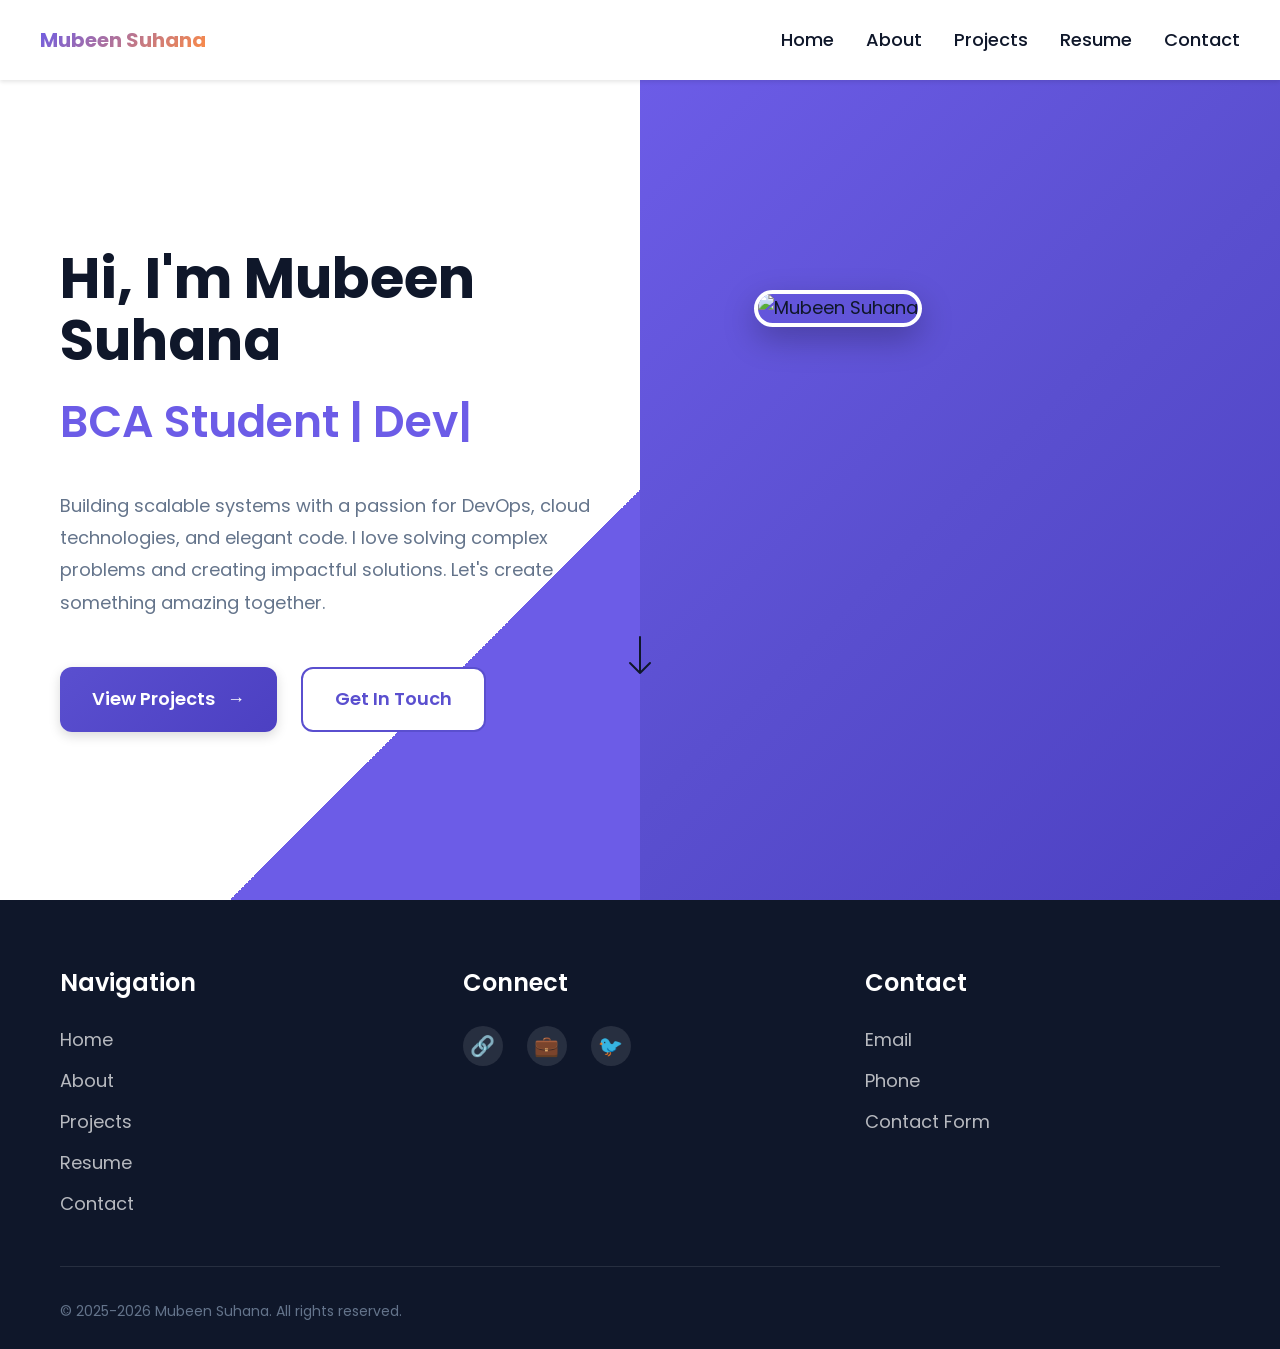
==== commit 9360fb3d: "profile pic error Fixed!" ====
--- a/index.html
+++ b/index.html
@@ -58,41 +58,11 @@
                     </div>
                 </div>
 
-                <!-- Right Content - Decorative Image Area -->
+                <!-- Right Content - Profile Image -->
                 <div class="intro-image-wrapper">
                     <div class="intro-image">
-                        <svg viewBox="0 0 400 400" xmlns="http://www.w3.org/2000/svg">
-                            <!-- Gradient Background -->
-                            <defs>
-                                <linearGradient id="bgGradient" x1="0%" y1="0%" x2="100%" y2="100%">
-                                    <stop offset="0%" style="stop-color:#6C5CE7;stop-opacity:1" />
-                                    <stop offset="50%" style="stop-color:#5A4FCF;stop-opacity:1" />
-                                    <stop offset="100%" style="stop-color:#4C40C2;stop-opacity:1" />
-                                </linearGradient>
-                                <linearGradient id="accentGradient" x1="0%" y1="0%" x2="100%" y2="100%">
-                                    <stop offset="0%" style="stop-color:#FF8C42;stop-opacity:1" />
-                                    <stop offset="100%" style="stop-color:#FFC947;stop-opacity:1" />
-                                </linearGradient>
-                            </defs>
-                            
-                            <!-- Background -->
-                            <rect width="400" height="400" fill="url(#bgGradient)"/>
-                            
-                            <!-- Decorative Elements -->
-                            <circle cx="200" cy="200" r="180" fill="none" stroke="rgba(255,255,255,0.1)" stroke-width="2"/>
-                            <circle cx="200" cy="200" r="150" fill="none" stroke="rgba(255,255,255,0.15)" stroke-width="2"/>
-                            
-                            <!-- Development Icon -->
-                            <g transform="translate(150, 120)">
-                                <!-- Code Brackets -->
-                                <text x="0" y="60" font-size="80" font-weight="bold" fill="rgba(255,255,255,0.9)">{ }</text>
-                            </g>
-                            
-                            <!-- Floating Elements -->
-                            <circle cx="100" cy="100" r="30" fill="url(#accentGradient)" opacity="0.8"/>
-                            <circle cx="300" cy="320" r="20" fill="#F8A5C2" opacity="0.7"/>
-                            <rect x="280" y="80" width="40" height="40" fill="#FFC947" opacity="0.6" rx="8"/>
-                        </svg>
+                        <!-- replace `profile.jpg` with your photo in assets/images folder -->
+                        <img src="assets/images/profile.jpg" alt="Mubeen Suhana" />
                     </div>
                 </div>
             </div>
